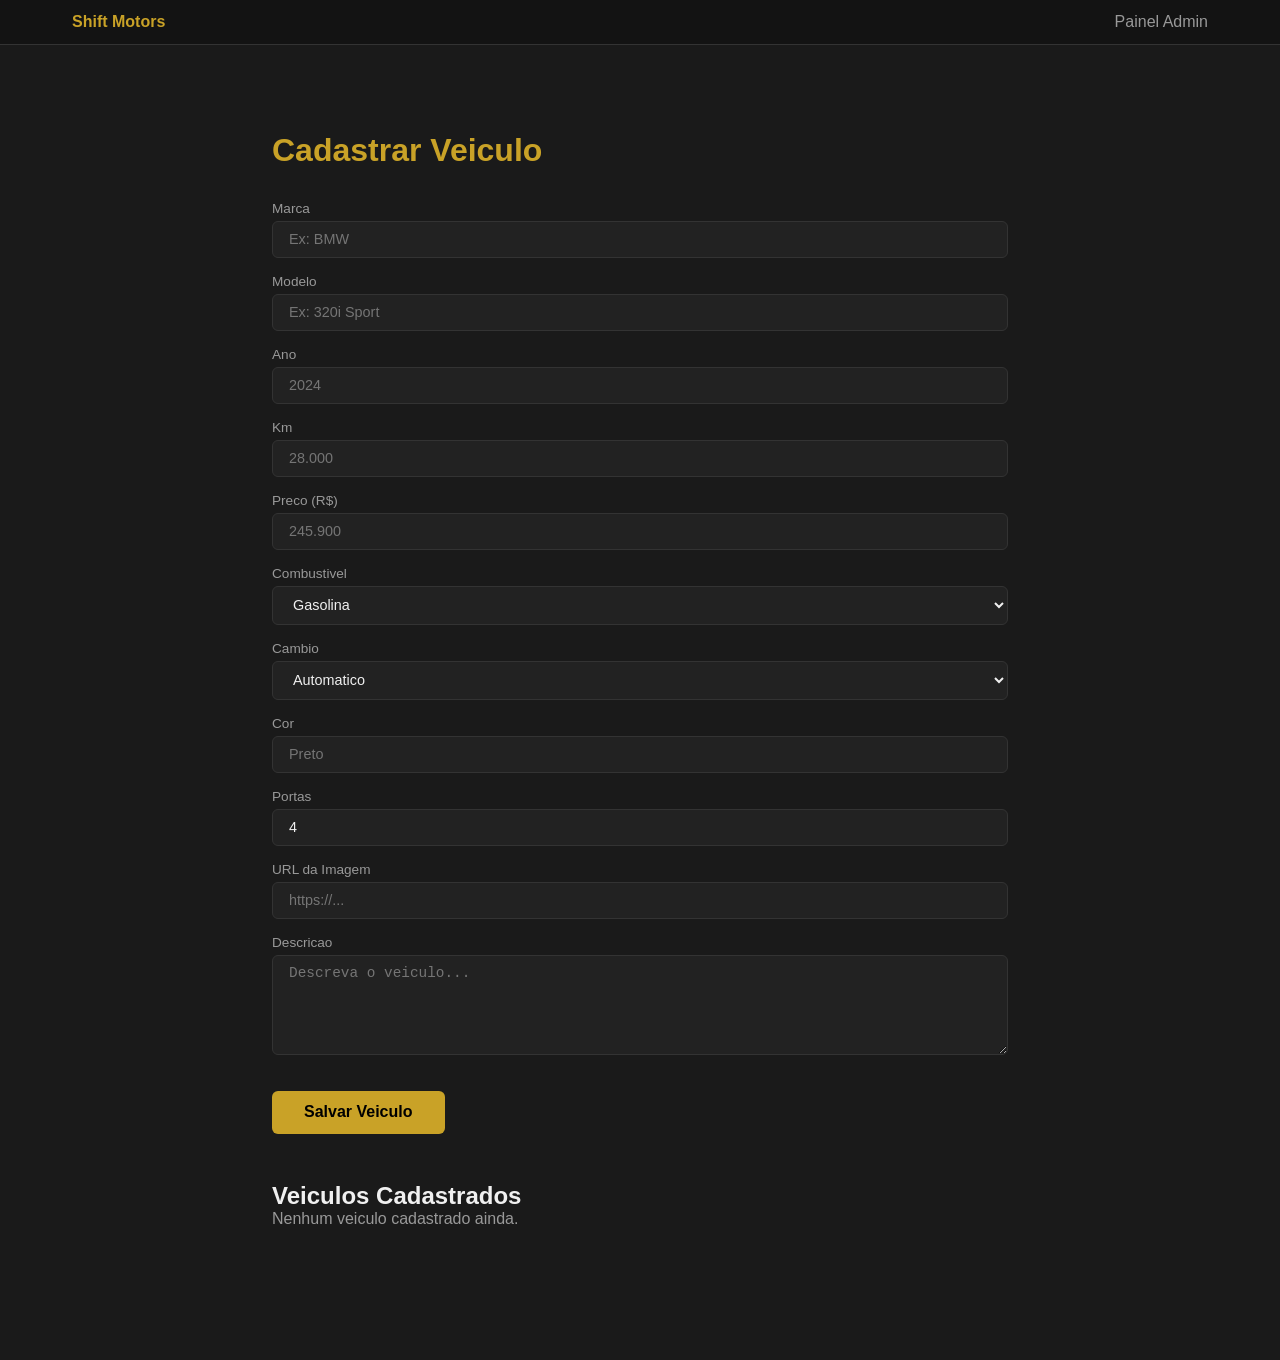
==== admin.html @ 78eeb0cf "Adicionando arquivos" ====
﻿<!DOCTYPE html>
<html lang="pt-BR">
<head>
<meta charset="UTF-8">
<meta name="viewport" content="width=device-width, initial-scale=1.0">
<title>Shift Motors - Admin</title>
<link rel="stylesheet" href="style.css">
<style>
.admin-container{max-width:800px;margin:100px auto;padding:2rem}
.admin-container h1{margin-bottom:2rem;color:var(--gold)}
.form-group{margin-bottom:1rem}
.form-group label{display:block;font-size:0.85rem;color:var(--text-muted);margin-bottom:0.3rem}
.form-group input,.form-group select,.form-group textarea{width:100%;padding:0.6rem 1rem;background:var(--surface);border:1px solid var(--border);border-radius:6px;color:var(--text);font-size:0.9rem}
.form-group textarea{min-height:100px;resize:vertical}
.form-group input:focus,.form-group select:focus,.form-group textarea:focus{outline:none;border-color:var(--gold)}
.btn-save{padding:0.8rem 2rem;background:var(--gold);color:#000;font-weight:700;border:none;border-radius:6px;cursor:pointer;font-size:1rem;margin-top:1rem}
.btn-save:hover{background:var(--gold-light)}
.btn-delete{padding:0.4rem 1rem;background:#e74c3c;color:#fff;border:none;border-radius:4px;cursor:pointer;font-size:0.8rem}
.existing-list{margin-top:3rem}
.existing-item{display:flex;align-items:center;justify-content:space-between;padding:1rem;background:var(--surface);border:1px solid var(--border);border-radius:8px;margin-bottom:0.8rem}
.existing-item .item-info{flex:1}
.existing-item .item-info h4{margin-bottom:0.2rem}
.existing-item .item-info span{color:var(--text-muted);font-size:0.85rem}
.msg{padding:0.8rem;background:rgba(201,162,39,0.15);border:1px solid var(--gold);border-radius:6px;margin-bottom:1rem;display:none}
</style>
</head>
<body>
<header class="header">
  <div class="header-content">
    <a href="index.html" style="color:var(--gold);text-decoration:none;font-weight:700">Shift Motors</a>
    <span style="color:var(--text-muted)">Painel Admin</span>
  </div>
</header>
<div class="admin-container">
  <h1>Cadastrar Veiculo</h1>
  <div class="msg" id="msg">Veiculo salvo com sucesso!</div>
  <div class="form-group"><label>Marca</label><input id="brand" placeholder="Ex: BMW"></div>
  <div class="form-group"><label>Modelo</label><input id="model" placeholder="Ex: 320i Sport"></div>
  <div class="form-group"><label>Ano</label><input id="year" type="number" placeholder="2024"></div>
  <div class="form-group"><label>Km</label><input id="km" placeholder="28.000"></div>
  <div class="form-group"><label>Preco (R$)</label><input id="price" placeholder="245.900"></div>
  <div class="form-group"><label>Combustivel</label><select id="fuel"><option>Gasolina</option><option>Flex</option><option>Diesel</option><option>Eletrico</option><option>Hibrido</option></select></div>
  <div class="form-group"><label>Cambio</label><select id="transmission"><option>Automatico</option><option>Manual</option><option>CVT</option></select></div>
  <div class="form-group"><label>Cor</label><input id="color" placeholder="Preto"></div>
  <div class="form-group"><label>Portas</label><input id="doors" type="number" value="4"></div>
  <div class="form-group"><label>URL da Imagem</label><input id="image" placeholder="https://..."></div>
  <div class="form-group"><label>Descricao</label><textarea id="description" placeholder="Descreva o veiculo..."></textarea></div>
  <button class="btn-save" onclick="saveVehicle()">Salvar Veiculo</button>

  <div class="existing-list">
    <h2>Veiculos Cadastrados</h2>
    <div id="vehicle-list"></div>
  </div>
</div>
<script>
var vehicles = JSON.parse(localStorage.getItem("shift-vehicles") || "[]");
renderList();

function saveVehicle() {
  var v = {
    brand: document.getElementById("brand").value,
    model: document.getElementById("model").value,
    year: parseInt(document.getElementById("year").value),
    km: document.getElementById("km").value,
    price: document.getElementById("price").value,
    fuel: document.getElementById("fuel").value,
    transmission: document.getElementById("transmission").value,
    color: document.getElementById("color").value,
    doors: parseInt(document.getElementById("doors").value),
    image: document.getElementById("image").value,
    description: document.getElementById("description").value
  };
  if (!v.brand || !v.model) { alert("Preencha marca e modelo"); return; }
  vehicles.push(v);
  localStorage.setItem("shift-vehicles", JSON.stringify(vehicles));
  document.getElementById("msg").style.display = "block";
  setTimeout(function(){ document.getElementById("msg").style.display="none"; }, 3000);
  clearForm();
  renderList();
}

function deleteVehicle(i) {
  vehicles.splice(i, 1);
  localStorage.setItem("shift-vehicles", JSON.stringify(vehicles));
  renderList();
}

function renderList() {
  var el = document.getElementById("vehicle-list");
  el.innerHTML = vehicles.map(function(v,i){
    return '<div class="existing-item"><div class="item-info"><h4>'+v.brand+' '+v.model+'</h4><span>'+v.year+' | '+v.km+' km | R$ '+v.price+'</span></div><button class="btn-delete" onclick="deleteVehicle('+i+')">Remover</button></div>';
  }).join("") || "<p style='color:var(--text-muted)'>Nenhum veiculo cadastrado ainda.</p>";
}

function clearForm() {
  ["brand","model","year","km","price","color","image","description"].forEach(function(id){ document.getElementById(id).value=""; });
}
</script>
</body>
</html>
---- style.css ----
﻿:root {
  --bg: #1a1a1a;
  --surface: #222;
  --surface-2: #2a2a2a;
  --border: #333;
  --gold: #c9a227;
  --gold-light: #e8c84c;
  --gold-dark: #8b7119;
  --text: #f0f0f0;
  --text-muted: #999;
}
* { margin: 0; padding: 0; box-sizing: border-box; }
body { font-family: 'Segoe UI', sans-serif; background: var(--bg); color: var(--text); }

.header { background: rgba(20,20,20,0.95); border-bottom: 1px solid var(--border); position: fixed; width: 100%; top: 0; z-index: 100; backdrop-filter: blur(10px); }
.header-content { max-width: 1200px; margin: 0 auto; padding: 0.8rem 2rem; display: flex; align-items: center; justify-content: space-between; }
.logo { height: 50px; }
nav { display: flex; gap: 1.5rem; }
nav a { color: var(--text-muted); text-decoration: none; font-size: 0.9rem; transition: color 0.3s; }
nav a:hover { color: var(--gold); }
.admin-link { color: var(--gold-dark) !important; font-size: 0.75rem !important; }

.hero { height: 100vh; display: flex; align-items: center; justify-content: center; background: linear-gradient(135deg, #111 0%, #1a1a1a 50%, #222 100%); text-align: center; }
.hero-content h1 { font-size: 4rem; font-weight: 900; letter-spacing: 8px; }
.hero-content h1 span { color: var(--gold); }
.hero-content p { color: var(--text-muted); font-size: 1.2rem; margin: 1rem 0 2rem; }
.cta-btn { display: inline-block; padding: 0.8rem 2.5rem; background: var(--gold); color: #000; font-weight: 700; text-decoration: none; border-radius: 4px; transition: all 0.3s; }
.cta-btn:hover { background: var(--gold-light); transform: translateY(-2px); }

.section { max-width: 1200px; margin: 0 auto; padding: 4rem 2rem; }
.section h2 { font-size: 2rem; margin-bottom: 2rem; text-align: center; }
.section h2::after { content: ''; display: block; width: 60px; height: 3px; background: var(--gold); margin: 0.5rem auto 0; }

.filters { display: flex; gap: 1rem; margin-bottom: 2rem; flex-wrap: wrap; }
.filters input, .filters select { padding: 0.6rem 1rem; background: var(--surface); border: 1px solid var(--border); border-radius: 6px; color: var(--text); font-size: 0.9rem; flex: 1; min-width: 200px; }
.filters input:focus, .filters select:focus { outline: none; border-color: var(--gold); }

.vehicles-grid { display: grid; grid-template-columns: repeat(auto-fill, minmax(300px, 1fr)); gap: 1.5rem; }
.vehicle-card { background: var(--surface); border: 1px solid var(--border); border-radius: 12px; overflow: hidden; transition: all 0.3s; cursor: pointer; }
.vehicle-card:hover { transform: translateY(-4px); border-color: var(--gold); box-shadow: 0 8px 30px rgba(201,162,39,0.1); }
.vehicle-card img { width: 100%; height: 200px; object-fit: cover; }
.vehicle-card .info { padding: 1.2rem; }
.vehicle-card .info h3 { font-size: 1.1rem; margin-bottom: 0.3rem; }
.vehicle-card .info .year-km { color: var(--text-muted); font-size: 0.85rem; margin-bottom: 0.8rem; }
.vehicle-card .info .price { font-size: 1.3rem; font-weight: 800; color: var(--gold); }

.modal { display: none; position: fixed; top: 0; left: 0; width: 100%; height: 100%; background: rgba(0,0,0,0.85); z-index: 200; overflow-y: auto; }
.modal.active { display: flex; align-items: center; justify-content: center; }
.modal-content { background: var(--surface); border: 1px solid var(--border); border-radius: 16px; max-width: 800px; width: 90%; max-height: 90vh; overflow-y: auto; padding: 2rem; position: relative; }
.modal-close { position: absolute; top: 1rem; right: 1rem; background: none; border: none; color: var(--text-muted); font-size: 1.5rem; cursor: pointer; }
.modal-content img { width: 100%; border-radius: 8px; margin-bottom: 1rem; }
.modal-content h2 { margin-bottom: 0.5rem; }
.modal-content .detail-price { font-size: 1.8rem; color: var(--gold); font-weight: 800; margin: 1rem 0; }
.modal-content .specs { display: grid; grid-template-columns: repeat(2, 1fr); gap: 0.8rem; margin: 1.5rem 0; }
.modal-content .spec-item { background: var(--surface-2); padding: 0.6rem 1rem; border-radius: 6px; }
.modal-content .spec-item .label { font-size: 0.75rem; color: var(--text-muted); }
.modal-content .spec-item .value { font-weight: 600; }
.modal-content .description { color: var(--text-muted); line-height: 1.6; margin-top: 1rem; }
.modal-content .whatsapp-detail { display: inline-block; margin-top: 1.5rem; padding: 0.8rem 2rem; background: #25D366; color: #fff; font-weight: 700; text-decoration: none; border-radius: 6px; }

.about { text-align: center; }
.about p { color: var(--text-muted); max-width: 600px; margin: 0 auto; line-height: 1.8; }

.contact { text-align: center; }
.whatsapp-btn { display: inline-block; padding: 1rem 2.5rem; background: #25D366; color: #fff; font-weight: 700; text-decoration: none; border-radius: 8px; font-size: 1.1rem; transition: transform 0.3s; }
.whatsapp-btn:hover { transform: scale(1.05); }

footer { text-align: center; padding: 2rem; color: var(--text-muted); font-size: 0.8rem; border-top: 1px solid var(--border); }

@media (max-width: 768px) {
  .hero-content h1 { font-size: 2.5rem; letter-spacing: 4px; }
  nav { gap: 1rem; }
  .vehicles-grid { grid-template-columns: 1fr; }
  .modal-content .specs { grid-template-columns: 1fr; }
}
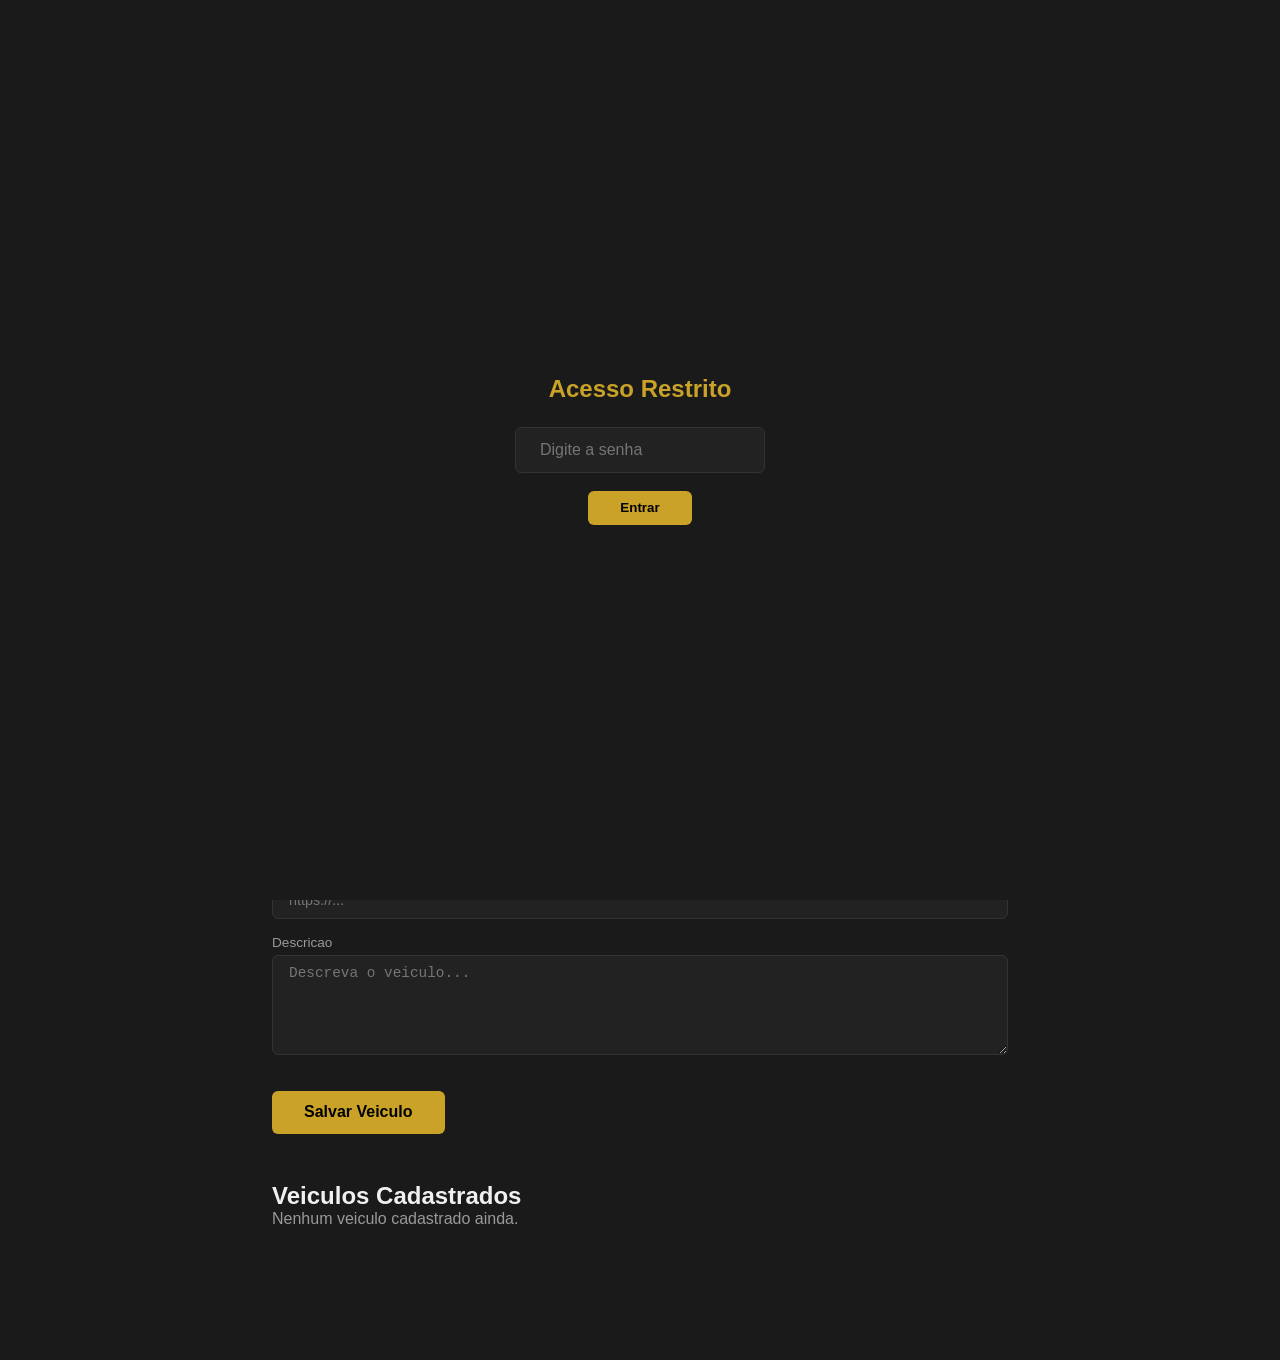
==== commit 9350dbb3: "fazendo melhorias" ====
--- a/admin.html
+++ b/admin.html
@@ -25,7 +25,23 @@
 </style>
 </head>
 <body>
-<header class="header">
+<div id="login-overlay" style="position:fixed;top:0;left:0;width:100%;height:100%;background:var(--bg);z-index:999;display:flex;align-items:center;justify-content:center">
+<div style="text-align:center">
+<h2 style="color:var(--gold);margin-bottom:1.5rem">Acesso Restrito</h2>
+<input type="password" id="login-pass" placeholder="Digite a senha" style="padding:0.8rem 1.5rem;background:var(--surface);border:1px solid var(--border);border-radius:6px;color:var(--text);font-size:1rem;width:250px">
+<br><br>
+<button onclick="checkLogin()" style="padding:0.6rem 2rem;background:var(--gold);color:#000;font-weight:700;border:none;border-radius:6px;cursor:pointer">Entrar</button>
+<p id="login-error" style="color:#e74c3c;margin-top:1rem;display:none">Senha incorreta</p>
+</div>
+</div>
+<script>
+function checkLogin(){
+  var p=document.getElementById("login-pass").value;
+  if(p==="200306@"){document.getElementById("login-overlay").style.display="none";}
+  else{document.getElementById("login-error").style.display="block";}
+}
+document.getElementById("login-pass").addEventListener("keydown",function(e){if(e.key==="Enter")checkLogin();});
+</script><header class="header">
   <div class="header-content">
     <a href="index.html" style="color:var(--gold);text-decoration:none;font-weight:700">Shift Motors</a>
     <span style="color:var(--text-muted)">Painel Admin</span>
@@ -98,3 +114,4 @@
 </script>
 </body>
 </html>
+
